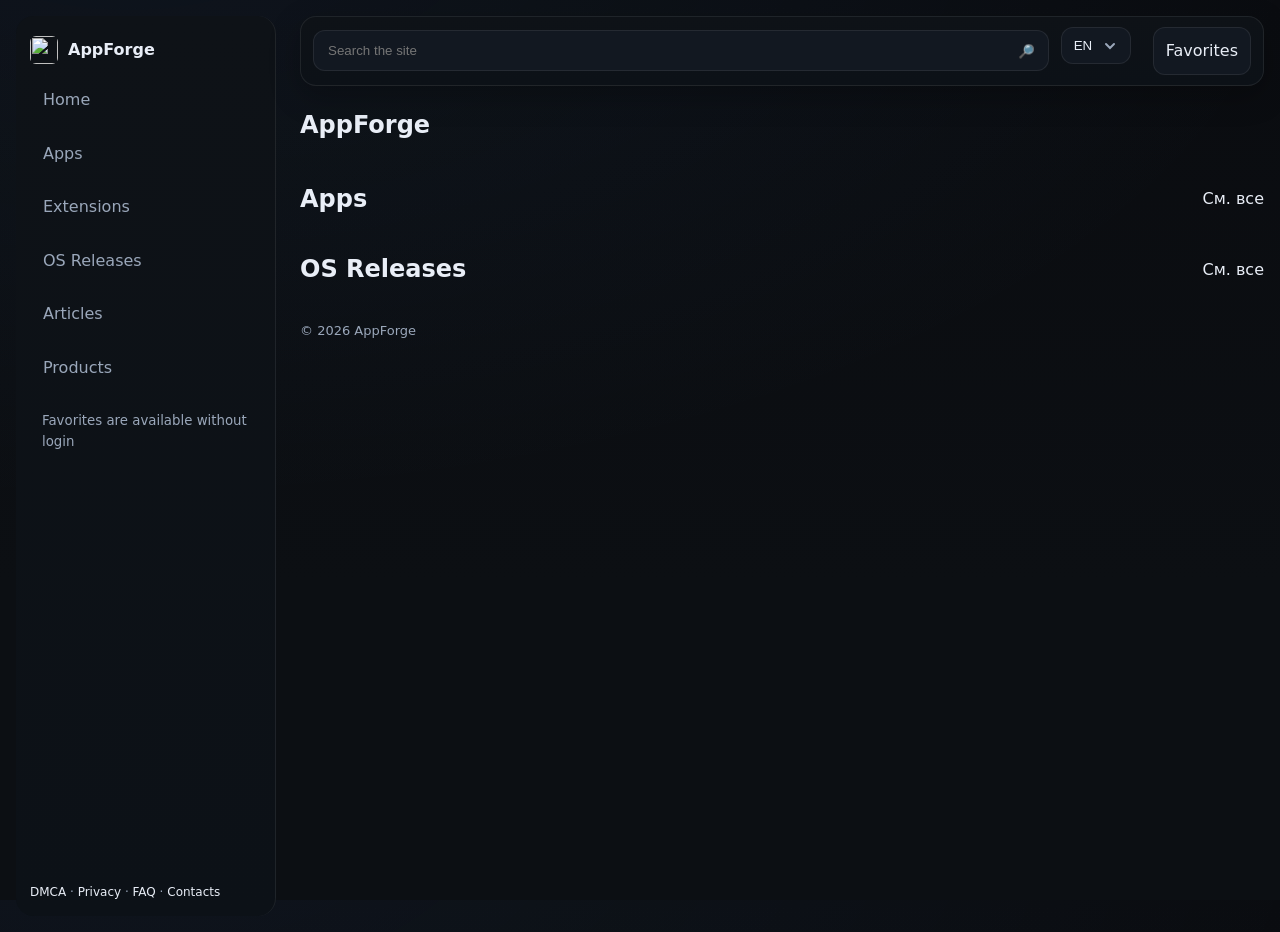
==== index.html @ 60b7a75a "Add files via upload" ====
<!doctype html>
<html lang="ru">
<head>
  <meta charset="utf-8"/>
  <meta name="viewport" content="width=device-width, initial-scale=1"/>
  <title>AppForge</title>
  <meta property="og:title" content="AppForge — каталог софта"/>
  <meta property="og:type" content="website"/>
  <meta property="og:image" content="assets/img/og.png"/>
  <link rel="icon" href="assets/img/favicon.svg" type="image/svg+xml"/>
  <link rel="stylesheet" href="assets/css/style.css"/>
</head>
<body>
<div class="layout" id="app">
  <aside class="sidebar">
    <div class="logo"><img src="assets/img/favicon.svg" alt="" /><div>AppForge</div></div>
    <nav class="sidenav">
      <a href="index.html" data-i18n="nav_home">🏠 Главная</a>
      <a href="apps.html" data-i18n="nav_apps">💻 Программы</a>
      <a href="extensions.html" data-i18n="nav_ext">🧩 Расширения</a>
      <a href="os.html" data-i18n="nav_os">🖥 Версии ОС</a>
      <a href="articles.html" data-i18n="nav_articles">📰 Статьи</a>
      <a href="products.html" data-i18n="nav_products">🛒 Товары</a>
      <small data-i18n="nav_note">Избранное доступно без регистрации</small>
    </nav>
    <div class="sidebar-footer">
      <a href="dmca.html">DMCA</a> ·
      <a href="privacy.html" data-i18n="privacy">Конфиденциальность</a> ·
      <a href="faq.html">FAQ</a> ·
      <a href="contacts.html" data-i18n="contacts">Контакты</a>
    </div>
  </aside>
  <div>
    <div class="header">
      <form class="search" onsubmit="return Site.searchRedirect(event)">
        <input class="input" id="q" placeholder="Поиск по сайту" data-i18n-placeholder="search_placeholder"/>
        <div id="ac" class="autocomplete" role="listbox"></div>
        <button aria-label="Search">🔎</button>
      </form>
      <div class="controls">
        <div class="select"><select id="langToggle"><option value="ru">RU</option><option value="en">EN</option></select></div>
        <a class="button" href="favorites.html" data-i18n="favorites">★ Избранное</a>
      </div>
    </div>
<div class="main"><section class="section"><h1>AppForge</h1></section>
<section class="section"><h2 data-i18n="nav_apps">Программы</h2><a href="apps.html">См. все</a></section>
<div class="grid" id="apps"></div>
<section class="section"><h2 data-i18n="nav_os">Версии ОС</h2><a href="os.html">См. все</a></section>
<div class="grid" id="oses"></div>
<script>
Site.list('#apps','data/apps.json');
Site.list('#oses','data/os.json');
</script>
</div>
    <div class="footer">© <span id="y"></span> AppForge</div>
  </div>
</div>
<div id="lightbox" class="lightbox" onclick="this.classList.remove('open')"><img alt=""/></div>
<script src="assets/js/app.js"></script>
<script>document.getElementById('y').textContent = new Date().getFullYear();</script>
</body>
</html>
---- assets/css/style.css ----
:root{--bg:#0A0C10;--panel:#0E1217;--card:#121821;--text:#E9EEF7;--muted:#9AA7BA;--brand:#50A2FF;--accent:#79D58A;--border:rgba(255,255,255,.08);--ring:rgba(80,162,255,.25)}
*{box-sizing:border-box}html,body{height:100%}body{margin:0;background:radial-gradient(1200px 600px at 10% -10%,rgba(80,162,255,.06),transparent),linear-gradient(180deg,#0A0C10,#0C0F13 65%);color:var(--text);font:16px/1.6 Inter,system-ui,Segoe UI,Roboto,Ubuntu,Cantarell,Noto Sans,sans-serif}
a{color:var(--text);text-decoration:none;transition:.15s}a:hover{color:#fff;filter:drop-shadow(0 0 8px rgba(80,162,255,.35))}
.layout{display:grid;grid-template-columns:260px 1fr;gap:24px;max-width:1400px;margin:0 auto;padding:16px}
.sidebar{position:sticky;top:0;height:100vh;padding:20px 14px;background:linear-gradient(180deg,var(--panel),#0C1117);border-right:1px solid var(--border);border-radius:18px}
.logo{display:flex;gap:10px;align-items:center;font-weight:800;margin-bottom:12px}
.logo img{width:28px;height:28px;border-radius:6px}
.sidenav{display:flex;flex-direction:column;gap:6px;margin-top:12px}
.sidenav a{display:flex;align-items:center;gap:12px;padding:10px 12px;border-radius:12px;color:var(--muted);border:1px solid transparent}
.sidenav a:hover,.sidenav a.active{background:rgba(255,255,255,.05);color:#fff;border-color:var(--border)}
.sidenav small{color:var(--muted);display:block;margin:12px 12px 0}
.sidebar-footer{position:absolute;bottom:14px;left:14px;right:14px;color:var(--muted);font-size:12px}
.header{position:sticky;top:0;z-index:10;display:flex;align-items:center;gap:12px;background:linear-gradient(180deg,var(--panel),#0C1117);border:1px solid var(--border);border-radius:16px;padding:10px 12px;box-shadow:0 10px 30px rgba(0,0,0,.25)}
.search{position:relative;flex:1}
.input{width:100%;padding:12px 44px 12px 14px;border-radius:12px;border:1px solid var(--border);background:var(--card);color:var(--text);outline:none;transition:.2s}
.input:focus{box-shadow:0 0 0 6px var(--ring)}
.search button{position:absolute;right:8px;top:50%;transform:translateY(-50%);border:0;background:transparent;color:var(--muted);cursor:pointer}
.controls{display:flex;gap:8px}
.button{padding:10px 12px;border-radius:12px;border:1px solid var(--border);background:var(--card);color:var(--text);cursor:pointer;transition:.2s;display:inline-flex;align-items:center;gap:8px}
.button:hover{border-color:#6faeff;box-shadow:0 0 0 6px var(--ring)}
.select{position:relative;min-width:84px}
.select select{appearance:none;background:var(--card);color:var(--text);border:1px solid var(--border);padding:10px 36px 10px 12px;border-radius:12px;cursor:pointer;outline:none;background-image:url("data:image/svg+xml,%3Csvg xmlns='http://www.w3.org/2000/svg' width='16' height='16'%3E%3Cpath d='M4 6l4 4 4-4' stroke='%239AA7BA' stroke-width='2' fill='none' stroke-linecap='round'/%3E%3C/svg%3E");background-repeat:no-repeat;background-position:right 12px center;background-size:16px}
.main{display:flex;flex-direction:column;gap:16px}
.section{display:flex;justify-content:space-between;align-items:center}
.section h2{margin:0}
.grid{display:grid;grid-template-columns:repeat(4,1fr);gap:16px}
.card{background:linear-gradient(180deg,var(--card),#0E131A);border:1px solid var(--border);border-radius:16px;padding:16px;box-shadow:0 10px 30px rgba(0,0,0,.2);transition:.15s}
.card:hover{transform:translateY(-2px);box-shadow:0 14px 40px rgba(0,0,0,.3)}
.card h4{margin:8px 0 6px 0}
.meta{font-size:13px;color:var(--muted)}
.thumb{width:100%;aspect-ratio:16/9;background:#0b0f15;border-radius:12px;object-fit:cover}
.badge{font-size:12px;padding:3px 9px;border-radius:999px;background:rgba(80,162,255,.18);color:var(--brand);border:1px solid rgba(80,162,255,.25)}
.drawer{position:fixed;right:16px;top:100px;width:360px;background:var(--panel);border:1px solid var(--border);border-radius:16px;padding:12px;display:none;z-index:50;box-shadow:0 20px 60px rgba(0,0,0,.4)}
.drawer.open{display:block}
.autocomplete{position:absolute;left:0;right:0;top:100%;background:var(--panel);border:1px solid var(--border);border-radius:12px;margin-top:6px;overflow:hidden;display:none;z-index:20}
.autocomplete.open{display:block}
.ac-item{padding:10px 12px;border-bottom:1px solid var(--border);cursor:pointer}
.ac-item:last-child{border-bottom:0}
.hl{background:rgba(80,162,255,.25);border-radius:4px;padding:0 2px}
.gallery{display:flex;gap:8px;flex-wrap:wrap}
.gallery img{width:120px;height:80px;object-fit:cover;border-radius:10px;cursor:pointer;border:1px solid var(--border)}
.lightbox{position:fixed;inset:0;background:rgba(0,0,0,.75);display:none;place-items:center;z-index:70}
.lightbox.open{display:grid}
.lightbox img{max-width:92vw;max-height:88vh;border-radius:12px;box-shadow:0 20px 60px rgba(0,0,0,.55)}
.footer{color:var(--muted);font-size:13px;margin-top:16px}
@media (max-width:1100px){.grid{grid-template-columns:repeat(3,1fr)}}
@media (max-width:800px){.layout{grid-template-columns:1fr}.sidebar{position:static;height:auto;border-right:0;border-bottom:1px solid var(--border);border-radius:16px}.grid{grid-template-columns:repeat(2,1fr)}}
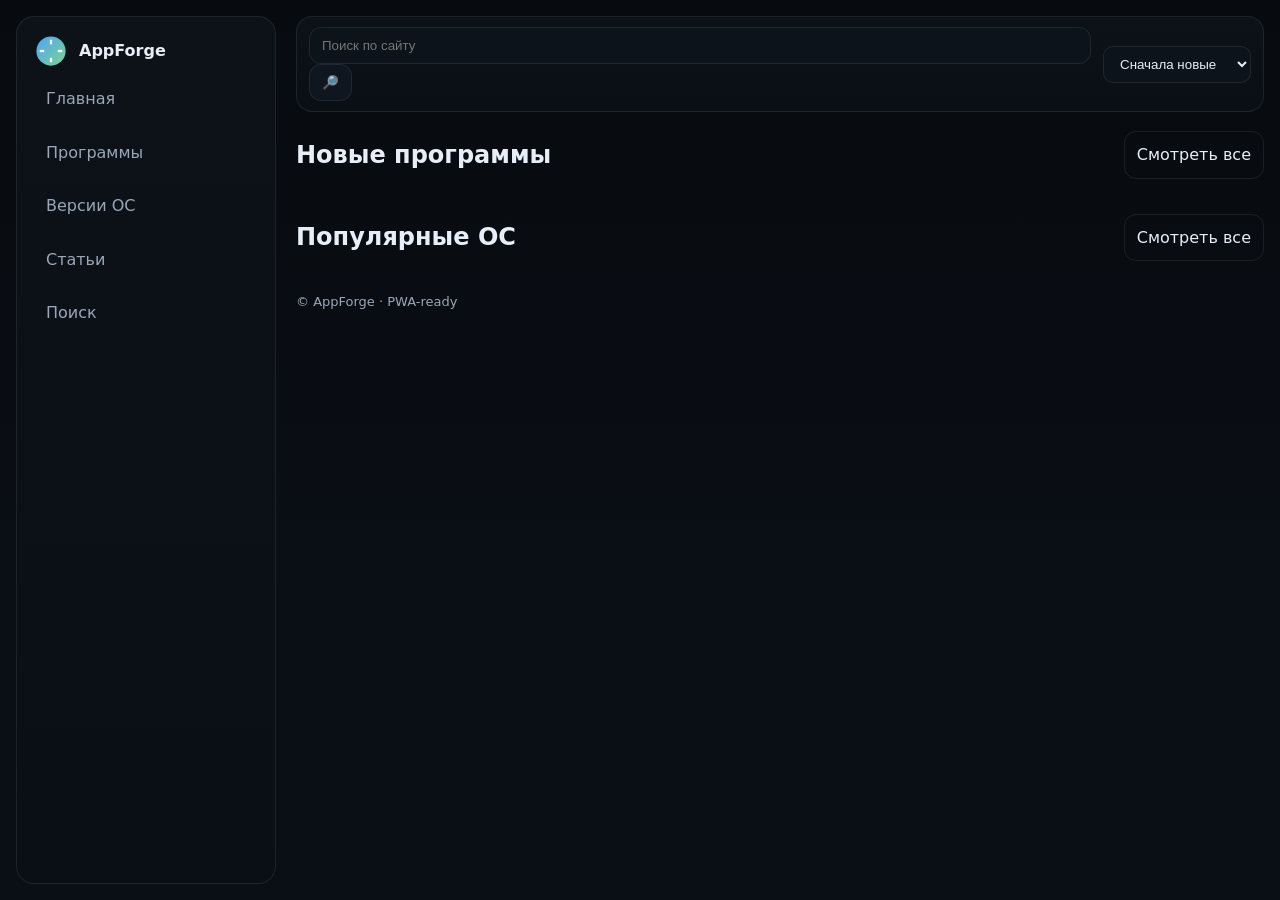
==== commit e6d6b629: "Add files via upload" ====
--- a/index.html
+++ b/index.html
@@ -1,62 +1,6 @@
-<!doctype html>
-<html lang="ru">
-<head>
-  <meta charset="utf-8"/>
-  <meta name="viewport" content="width=device-width, initial-scale=1"/>
-  <title>AppForge</title>
-  <meta property="og:title" content="AppForge — каталог софта"/>
-  <meta property="og:type" content="website"/>
-  <meta property="og:image" content="assets/img/og.png"/>
-  <link rel="icon" href="assets/img/favicon.svg" type="image/svg+xml"/>
-  <link rel="stylesheet" href="assets/css/style.css"/>
-</head>
-<body>
-<div class="layout" id="app">
-  <aside class="sidebar">
-    <div class="logo"><img src="assets/img/favicon.svg" alt="" /><div>AppForge</div></div>
-    <nav class="sidenav">
-      <a href="index.html" data-i18n="nav_home">🏠 Главная</a>
-      <a href="apps.html" data-i18n="nav_apps">💻 Программы</a>
-      <a href="extensions.html" data-i18n="nav_ext">🧩 Расширения</a>
-      <a href="os.html" data-i18n="nav_os">🖥 Версии ОС</a>
-      <a href="articles.html" data-i18n="nav_articles">📰 Статьи</a>
-      <a href="products.html" data-i18n="nav_products">🛒 Товары</a>
-      <small data-i18n="nav_note">Избранное доступно без регистрации</small>
-    </nav>
-    <div class="sidebar-footer">
-      <a href="dmca.html">DMCA</a> ·
-      <a href="privacy.html" data-i18n="privacy">Конфиденциальность</a> ·
-      <a href="faq.html">FAQ</a> ·
-      <a href="contacts.html" data-i18n="contacts">Контакты</a>
-    </div>
-  </aside>
-  <div>
-    <div class="header">
-      <form class="search" onsubmit="return Site.searchRedirect(event)">
-        <input class="input" id="q" placeholder="Поиск по сайту" data-i18n-placeholder="search_placeholder"/>
-        <div id="ac" class="autocomplete" role="listbox"></div>
-        <button aria-label="Search">🔎</button>
-      </form>
-      <div class="controls">
-        <div class="select"><select id="langToggle"><option value="ru">RU</option><option value="en">EN</option></select></div>
-        <a class="button" href="favorites.html" data-i18n="favorites">★ Избранное</a>
-      </div>
-    </div>
-<div class="main"><section class="section"><h1>AppForge</h1></section>
-<section class="section"><h2 data-i18n="nav_apps">Программы</h2><a href="apps.html">См. все</a></section>
-<div class="grid" id="apps"></div>
-<section class="section"><h2 data-i18n="nav_os">Версии ОС</h2><a href="os.html">См. все</a></section>
-<div class="grid" id="oses"></div>
-<script>
-Site.list('#apps','data/apps.json');
-Site.list('#oses','data/os.json');
-</script>
-</div>
-    <div class="footer">© <span id="y"></span> AppForge</div>
-  </div>
-</div>
-<div id="lightbox" class="lightbox" onclick="this.classList.remove('open')"><img alt=""/></div>
-<script src="assets/js/app.js"></script>
-<script>document.getElementById('y').textContent = new Date().getFullYear();</script>
-</body>
-</html>
+<!doctype html><html lang="ru"><head><meta charset="utf-8"><meta name="viewport" content="width=device-width,initial-scale=1"><title>AppForge</title><meta name="theme-color" content="#0b1116"><link rel="manifest" href="manifest.json"><link rel="stylesheet" href="assets/css/style.css"></head><body><div class="layout"><aside class="sidebar"><div class="logo"><img src="assets/img/logo.svg" alt=""><div>AppForge</div></div><nav class="sidenav"><a href="index.html">Главная</a><a href="apps.html">Программы</a><a href="os.html">Версии ОС</a><a href="articles.html">Статьи</a><a href="search.html">Поиск</a></nav></aside><div><div class="header"><form class="search" action="search.html"><input id="q" name="q" class="input" placeholder="Поиск по сайту"><div id="ac" class="autocomplete"></div><button class="button">🔎</button></form><select id="sort" class="select"><option value="date_desc">Сначала новые</option><option value="date_asc">Сначала старые</option><option value="title_asc">A–Z</option><option value="title_desc">Z–A</option><option value="rating_desc">По рейтингу</option></select></div>
+<section class="section"><h2>Новые программы</h2><a class="button ghost" href="apps.html">Смотреть все</a></section>
+<div id="recent-apps" class="grid"></div>
+<section class="section"><h2>Популярные ОС</h2><a class="button ghost" href="os.html">Смотреть все</a></section>
+<div id="popular-os" class="grid"></div>
+<div class="footer">© AppForge · PWA-ready</div></div></div><script src="assets/js/app.js"></script></body></html>
--- a/assets/css/style.css
+++ b/assets/css/style.css
@@ -1,48 +1,45 @@
 
-:root{--bg:#0A0C10;--panel:#0E1217;--card:#121821;--text:#E9EEF7;--muted:#9AA7BA;--brand:#50A2FF;--accent:#79D58A;--border:rgba(255,255,255,.08);--ring:rgba(80,162,255,.25)}
-*{box-sizing:border-box}html,body{height:100%}body{margin:0;background:radial-gradient(1200px 600px at 10% -10%,rgba(80,162,255,.06),transparent),linear-gradient(180deg,#0A0C10,#0C0F13 65%);color:var(--text);font:16px/1.6 Inter,system-ui,Segoe UI,Roboto,Ubuntu,Cantarell,Noto Sans,sans-serif}
-a{color:var(--text);text-decoration:none;transition:.15s}a:hover{color:#fff;filter:drop-shadow(0 0 8px rgba(80,162,255,.35))}
-.layout{display:grid;grid-template-columns:260px 1fr;gap:24px;max-width:1400px;margin:0 auto;padding:16px}
-.sidebar{position:sticky;top:0;height:100vh;padding:20px 14px;background:linear-gradient(180deg,var(--panel),#0C1117);border-right:1px solid var(--border);border-radius:18px}
-.logo{display:flex;gap:10px;align-items:center;font-weight:800;margin-bottom:12px}
-.logo img{width:28px;height:28px;border-radius:6px}
-.sidenav{display:flex;flex-direction:column;gap:6px;margin-top:12px}
-.sidenav a{display:flex;align-items:center;gap:12px;padding:10px 12px;border-radius:12px;color:var(--muted);border:1px solid transparent}
+:root{--bg:#070b10;--panel:#0d1218;--card:#111721;--text:#e7eef7;--muted:#9aa7ba;--brand:#50a2ff;--accent:#79d58a;--border:rgba(255,255,255,.08)}
+*{box-sizing:border-box}
+html,body{height:100%}
+body{margin:0;background:linear-gradient(180deg,#070b10,#0a0f15 70%);color:var(--text);font:16px/1.6 Inter,system-ui,Segoe UI,Roboto}
+a{color:var(--text);text-decoration:none}
+.layout{display:grid;grid-template-columns:260px 1fr;gap:20px;max-width:1380px;margin:0 auto;padding:16px}
+.sidebar{position:sticky;top:16px;height:calc(100vh - 32px);background:linear-gradient(180deg,var(--panel),#0a0f15);border:1px solid var(--border);border-radius:18px;padding:16px}
+.logo{display:flex;gap:10px;align-items:center;font-weight:800}
+.logo img{width:36px;height:36px}
+.sidenav a{display:block;padding:10px 12px;border-radius:12px;color:var(--muted);margin-top:6px;border:1px solid transparent}
 .sidenav a:hover,.sidenav a.active{background:rgba(255,255,255,.05);color:#fff;border-color:var(--border)}
-.sidenav small{color:var(--muted);display:block;margin:12px 12px 0}
-.sidebar-footer{position:absolute;bottom:14px;left:14px;right:14px;color:var(--muted);font-size:12px}
-.header{position:sticky;top:0;z-index:10;display:flex;align-items:center;gap:12px;background:linear-gradient(180deg,var(--panel),#0C1117);border:1px solid var(--border);border-radius:16px;padding:10px 12px;box-shadow:0 10px 30px rgba(0,0,0,.25)}
+.header{display:flex;gap:12px;align-items:center;background:linear-gradient(180deg,var(--panel),#0a0f15);border:1px solid var(--border);border-radius:16px;padding:10px 12px}
 .search{position:relative;flex:1}
-.input{width:100%;padding:12px 44px 12px 14px;border-radius:12px;border:1px solid var(--border);background:var(--card);color:var(--text);outline:none;transition:.2s}
-.input:focus{box-shadow:0 0 0 6px var(--ring)}
-.search button{position:absolute;right:8px;top:50%;transform:translateY(-50%);border:0;background:transparent;color:var(--muted);cursor:pointer}
-.controls{display:flex;gap:8px}
-.button{padding:10px 12px;border-radius:12px;border:1px solid var(--border);background:var(--card);color:var(--text);cursor:pointer;transition:.2s;display:inline-flex;align-items:center;gap:8px}
-.button:hover{border-color:#6faeff;box-shadow:0 0 0 6px var(--ring)}
-.select{position:relative;min-width:84px}
-.select select{appearance:none;background:var(--card);color:var(--text);border:1px solid var(--border);padding:10px 36px 10px 12px;border-radius:12px;cursor:pointer;outline:none;background-image:url("data:image/svg+xml,%3Csvg xmlns='http://www.w3.org/2000/svg' width='16' height='16'%3E%3Cpath d='M4 6l4 4 4-4' stroke='%239AA7BA' stroke-width='2' fill='none' stroke-linecap='round'/%3E%3C/svg%3E");background-repeat:no-repeat;background-position:right 12px center;background-size:16px}
-.main{display:flex;flex-direction:column;gap:16px}
-.section{display:flex;justify-content:space-between;align-items:center}
-.section h2{margin:0}
-.grid{display:grid;grid-template-columns:repeat(4,1fr);gap:16px}
-.card{background:linear-gradient(180deg,var(--card),#0E131A);border:1px solid var(--border);border-radius:16px;padding:16px;box-shadow:0 10px 30px rgba(0,0,0,.2);transition:.15s}
-.card:hover{transform:translateY(-2px);box-shadow:0 14px 40px rgba(0,0,0,.3)}
-.card h4{margin:8px 0 6px 0}
-.meta{font-size:13px;color:var(--muted)}
-.thumb{width:100%;aspect-ratio:16/9;background:#0b0f15;border-radius:12px;object-fit:cover}
-.badge{font-size:12px;padding:3px 9px;border-radius:999px;background:rgba(80,162,255,.18);color:var(--brand);border:1px solid rgba(80,162,255,.25)}
-.drawer{position:fixed;right:16px;top:100px;width:360px;background:var(--panel);border:1px solid var(--border);border-radius:16px;padding:12px;display:none;z-index:50;box-shadow:0 20px 60px rgba(0,0,0,.4)}
-.drawer.open{display:block}
-.autocomplete{position:absolute;left:0;right:0;top:100%;background:var(--panel);border:1px solid var(--border);border-radius:12px;margin-top:6px;overflow:hidden;display:none;z-index:20}
+.input{width:100%;padding:10px 44px 10px 12px;border-radius:12px;border:1px solid var(--border);background:#0c131b;color:var(--text);outline:none}
+.autocomplete{position:absolute;left:0;right:0;top:calc(100% + 6px);background:var(--panel);border:1px solid var(--border);border-radius:12px;display:none;z-index:50}
 .autocomplete.open{display:block}
 .ac-item{padding:10px 12px;border-bottom:1px solid var(--border);cursor:pointer}
-.ac-item:last-child{border-bottom:0}
-.hl{background:rgba(80,162,255,.25);border-radius:4px;padding:0 2px}
-.gallery{display:flex;gap:8px;flex-wrap:wrap}
-.gallery img{width:120px;height:80px;object-fit:cover;border-radius:10px;cursor:pointer;border:1px solid var(--border)}
-.lightbox{position:fixed;inset:0;background:rgba(0,0,0,.75);display:none;place-items:center;z-index:70}
+.button{padding:10px 12px;border-radius:12px;border:1px solid var(--border);background:#0f1620;color:var(--text);cursor:pointer}
+.button.brand{background:linear-gradient(180deg,#2563eb,#1e40af);color:#fff}
+.button.ghost{background:transparent}
+.grid{display:grid;grid-template-columns:repeat(4,1fr);gap:16px}
+.card{background:linear-gradient(180deg,var(--card),#0d131a);border:1px solid var(--border);border-radius:16px;padding:14px}
+.thumb{width:100%;aspect-ratio:16/9;object-fit:cover;border-radius:10px;border:1px solid rgba(255,255,255,.06)}
+.meta{color:var(--muted);font-size:13px;margin-top:6px}
+.tags{display:flex;gap:6px;flex-wrap:wrap;margin-top:6px}
+.tag{font-size:12px;padding:3px 8px;border:1px solid var(--border);border-radius:999px;color:var(--muted)}
+.rating{display:flex;gap:2px;margin-top:6px}
+.star{filter:drop-shadow(0 0 6px rgba(255,215,0,.15))}
+.section{display:flex;justify-content:space-between;align-items:center;margin-top:4px}
+.select{padding:9px 12px;border:1px solid var(--border);background:#0c131b;color:var(--text);border-radius:10px}
+.view-hero{display:flex;gap:18px;align-items:flex-start}
+.view-left{flex:1}
+.view-right{width:360px}
+.gallery{display:flex;gap:10px;flex-wrap:wrap;margin-top:10px}
+.gallery img{width:120px;height:80px;object-fit:cover;border-radius:10px;border:1px solid rgba(255,255,255,.06);cursor:pointer}
+.lightbox{position:fixed;inset:0;background:rgba(0,0,0,.75);display:none;place-items:center;z-index:80}
 .lightbox.open{display:grid}
-.lightbox img{max-width:92vw;max-height:88vh;border-radius:12px;box-shadow:0 20px 60px rgba(0,0,0,.55)}
+.lightbox img, .lightbox video{max-width:92vw;max-height:90vh;border-radius:12px}
+.installer{position:fixed;left:50%;top:14%;transform:translateX(-50%);width:560px;max-width:92vw;background:linear-gradient(180deg,var(--panel),#0a0f15);border:1px solid var(--border);border-radius:16px;display:none;z-index:90;padding:14px}
+.installer.open{display:block}
+.installer .row{display:flex;gap:8px;align-items:center;margin-top:8px}
 .footer{color:var(--muted);font-size:13px;margin-top:16px}
-@media (max-width:1100px){.grid{grid-template-columns:repeat(3,1fr)}}
-@media (max-width:800px){.layout{grid-template-columns:1fr}.sidebar{position:static;height:auto;border-right:0;border-bottom:1px solid var(--border);border-radius:16px}.grid{grid-template-columns:repeat(2,1fr)}}
+@media (max-width:1050px){.layout{grid-template-columns:1fr}.sidebar{position:static;height:auto}.grid{grid-template-columns:repeat(2,1fr)}.view-hero{flex-direction:column}.view-right{width:100%}}
+@media (min-width:1600px){.grid{grid-template-columns:repeat(5,1fr)}}
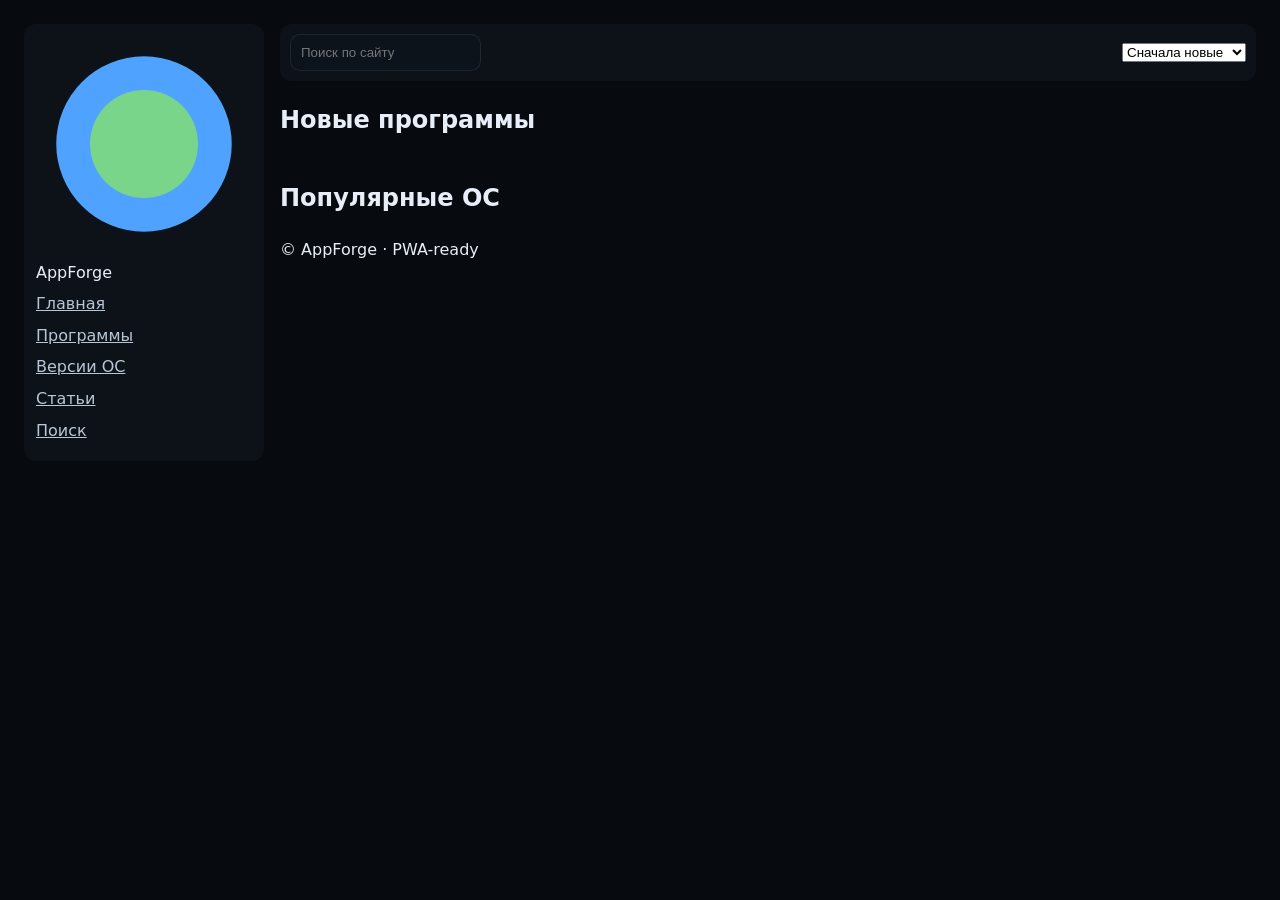
==== commit 771e275a: "Add files via upload" ====
--- a/index.html
+++ b/index.html
@@ -1,6 +1 @@
-<!doctype html><html lang="ru"><head><meta charset="utf-8"><meta name="viewport" content="width=device-width,initial-scale=1"><title>AppForge</title><meta name="theme-color" content="#0b1116"><link rel="manifest" href="manifest.json"><link rel="stylesheet" href="assets/css/style.css"></head><body><div class="layout"><aside class="sidebar"><div class="logo"><img src="assets/img/logo.svg" alt=""><div>AppForge</div></div><nav class="sidenav"><a href="index.html">Главная</a><a href="apps.html">Программы</a><a href="os.html">Версии ОС</a><a href="articles.html">Статьи</a><a href="search.html">Поиск</a></nav></aside><div><div class="header"><form class="search" action="search.html"><input id="q" name="q" class="input" placeholder="Поиск по сайту"><div id="ac" class="autocomplete"></div><button class="button">🔎</button></form><select id="sort" class="select"><option value="date_desc">Сначала новые</option><option value="date_asc">Сначала старые</option><option value="title_asc">A–Z</option><option value="title_desc">Z–A</option><option value="rating_desc">По рейтингу</option></select></div>
-<section class="section"><h2>Новые программы</h2><a class="button ghost" href="apps.html">Смотреть все</a></section>
-<div id="recent-apps" class="grid"></div>
-<section class="section"><h2>Популярные ОС</h2><a class="button ghost" href="os.html">Смотреть все</a></section>
-<div id="popular-os" class="grid"></div>
-<div class="footer">© AppForge · PWA-ready</div></div></div><script src="assets/js/app.js"></script></body></html>+<!doctype html><html lang='ru'><head><meta charset='utf-8'><meta name='viewport' content='width=device-width,initial-scale=1'><title>AppForge</title><link rel='manifest' href='manifest.json'><link rel='stylesheet' href='assets/css/style.css'></head><body><div class='layout'><aside class='sidebar'><div class='logo'><img src='assets/img/logo.svg' alt=''><div>AppForge</div></div><nav class='sidenav'><a href='index.html'>Главная</a><a href='apps.html'>Программы</a><a href='os.html'>Версии ОС</a><a href='articles.html'>Статьи</a><a href='search.html'>Поиск</a></nav></aside><div><div class='header'><form class='search' action='search.html' style='position:relative;flex:1'><input id='q' name='q' class='input' placeholder='Поиск по сайту'><div id='ac' class='autocomplete'></div></form><select id='sort' class='select'><option value='date_desc'>Сначала новые</option><option value='date_asc'>Сначала старые</option><option value='title_asc'>A–Z</option><option value='title_desc'>Z–A</option><option value='rating_desc'>По рейтингу</option></select></div><section class='section'><h2>Новые программы</h2></section><div id='recent-apps' class='grid'></div><section class='section'><h2>Популярные ОС</h2></section><div id='popular-os' class='grid'></div><div class='footer'>© AppForge · PWA-ready</div></div></div><script src='assets/js/app.js'></script></body></html>
--- a/assets/css/style.css
+++ b/assets/css/style.css
@@ -1,45 +1 @@
-
-:root{--bg:#070b10;--panel:#0d1218;--card:#111721;--text:#e7eef7;--muted:#9aa7ba;--brand:#50a2ff;--accent:#79d58a;--border:rgba(255,255,255,.08)}
-*{box-sizing:border-box}
-html,body{height:100%}
-body{margin:0;background:linear-gradient(180deg,#070b10,#0a0f15 70%);color:var(--text);font:16px/1.6 Inter,system-ui,Segoe UI,Roboto}
-a{color:var(--text);text-decoration:none}
-.layout{display:grid;grid-template-columns:260px 1fr;gap:20px;max-width:1380px;margin:0 auto;padding:16px}
-.sidebar{position:sticky;top:16px;height:calc(100vh - 32px);background:linear-gradient(180deg,var(--panel),#0a0f15);border:1px solid var(--border);border-radius:18px;padding:16px}
-.logo{display:flex;gap:10px;align-items:center;font-weight:800}
-.logo img{width:36px;height:36px}
-.sidenav a{display:block;padding:10px 12px;border-radius:12px;color:var(--muted);margin-top:6px;border:1px solid transparent}
-.sidenav a:hover,.sidenav a.active{background:rgba(255,255,255,.05);color:#fff;border-color:var(--border)}
-.header{display:flex;gap:12px;align-items:center;background:linear-gradient(180deg,var(--panel),#0a0f15);border:1px solid var(--border);border-radius:16px;padding:10px 12px}
-.search{position:relative;flex:1}
-.input{width:100%;padding:10px 44px 10px 12px;border-radius:12px;border:1px solid var(--border);background:#0c131b;color:var(--text);outline:none}
-.autocomplete{position:absolute;left:0;right:0;top:calc(100% + 6px);background:var(--panel);border:1px solid var(--border);border-radius:12px;display:none;z-index:50}
-.autocomplete.open{display:block}
-.ac-item{padding:10px 12px;border-bottom:1px solid var(--border);cursor:pointer}
-.button{padding:10px 12px;border-radius:12px;border:1px solid var(--border);background:#0f1620;color:var(--text);cursor:pointer}
-.button.brand{background:linear-gradient(180deg,#2563eb,#1e40af);color:#fff}
-.button.ghost{background:transparent}
-.grid{display:grid;grid-template-columns:repeat(4,1fr);gap:16px}
-.card{background:linear-gradient(180deg,var(--card),#0d131a);border:1px solid var(--border);border-radius:16px;padding:14px}
-.thumb{width:100%;aspect-ratio:16/9;object-fit:cover;border-radius:10px;border:1px solid rgba(255,255,255,.06)}
-.meta{color:var(--muted);font-size:13px;margin-top:6px}
-.tags{display:flex;gap:6px;flex-wrap:wrap;margin-top:6px}
-.tag{font-size:12px;padding:3px 8px;border:1px solid var(--border);border-radius:999px;color:var(--muted)}
-.rating{display:flex;gap:2px;margin-top:6px}
-.star{filter:drop-shadow(0 0 6px rgba(255,215,0,.15))}
-.section{display:flex;justify-content:space-between;align-items:center;margin-top:4px}
-.select{padding:9px 12px;border:1px solid var(--border);background:#0c131b;color:var(--text);border-radius:10px}
-.view-hero{display:flex;gap:18px;align-items:flex-start}
-.view-left{flex:1}
-.view-right{width:360px}
-.gallery{display:flex;gap:10px;flex-wrap:wrap;margin-top:10px}
-.gallery img{width:120px;height:80px;object-fit:cover;border-radius:10px;border:1px solid rgba(255,255,255,.06);cursor:pointer}
-.lightbox{position:fixed;inset:0;background:rgba(0,0,0,.75);display:none;place-items:center;z-index:80}
-.lightbox.open{display:grid}
-.lightbox img, .lightbox video{max-width:92vw;max-height:90vh;border-radius:12px}
-.installer{position:fixed;left:50%;top:14%;transform:translateX(-50%);width:560px;max-width:92vw;background:linear-gradient(180deg,var(--panel),#0a0f15);border:1px solid var(--border);border-radius:16px;display:none;z-index:90;padding:14px}
-.installer.open{display:block}
-.installer .row{display:flex;gap:8px;align-items:center;margin-top:8px}
-.footer{color:var(--muted);font-size:13px;margin-top:16px}
-@media (max-width:1050px){.layout{grid-template-columns:1fr}.sidebar{position:static;height:auto}.grid{grid-template-columns:repeat(2,1fr)}.view-hero{flex-direction:column}.view-right{width:100%}}
-@media (min-width:1600px){.grid{grid-template-columns:repeat(5,1fr)}}
+body{background:#070b10;color:#e7eef7;font:16px/1.6 Inter,system-ui} .layout{display:grid;grid-template-columns:240px 1fr;gap:16px;max-width:1280px;margin:0 auto;padding:16px} .sidebar{background:#0d1218;border-radius:12px;padding:12px} .sidenav a{display:block;color:#b9c6d6;margin:6px 0} .header{display:flex;gap:10px;align-items:center;background:#0d1218;border-radius:12px;padding:10px} .input{flex:1;padding:10px;border-radius:10px;border:1px solid rgba(255,255,255,.08);background:#0c131b;color:#fff} .grid{display:grid;grid-template-columns:repeat(4,1fr);gap:12px} .card{background:#111721;border-radius:10px;padding:10px} .thumb{width:100%;aspect-ratio:16/9;object-fit:cover;border-radius:8px;border:1px solid rgba(255,255,255,.06)} .autocomplete{position:absolute;left:0;right:0;top:calc(100% + 6px);background:#0d1218;border:1px solid rgba(255,255,255,.08);border-radius:10px;display:none} .autocomplete.open{display:block} .ac-item{padding:10px;border-bottom:1px solid rgba(255,255,255,.08)}
